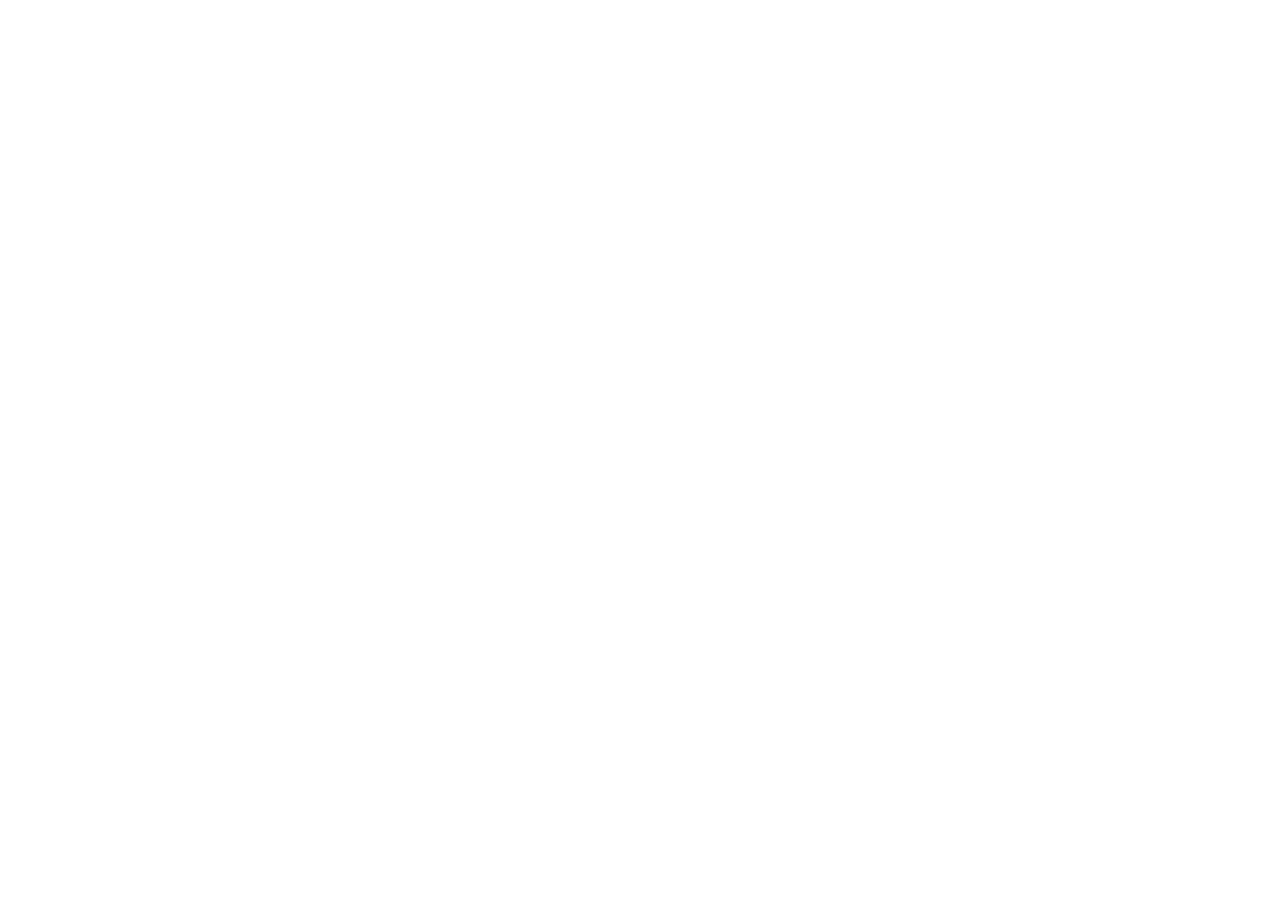
==== index.html @ 1848ff5e "iniciando projeto" ====
<!DOCTYPE html>
<html lang="pt-br">
<head>
    <meta charset="UTF-8">
    <meta name="viewport" content="width=device-width, initial-scale=1.0">
    <title>Projeto Redes Sociais</title>
    <link rel="stylesheet" href="Estilos/style.css">
</head>
<body>
    <main>
        <section id="telefone"></section>
        <section id="redes"></section>
    </main>
</body>
</html>
---- Estilos/style.css ----
@charset "UTF-8";

*{
    width: 0px;
    padding: 0px;
    font-family: Arial, Helvetica, sans-serif;
}
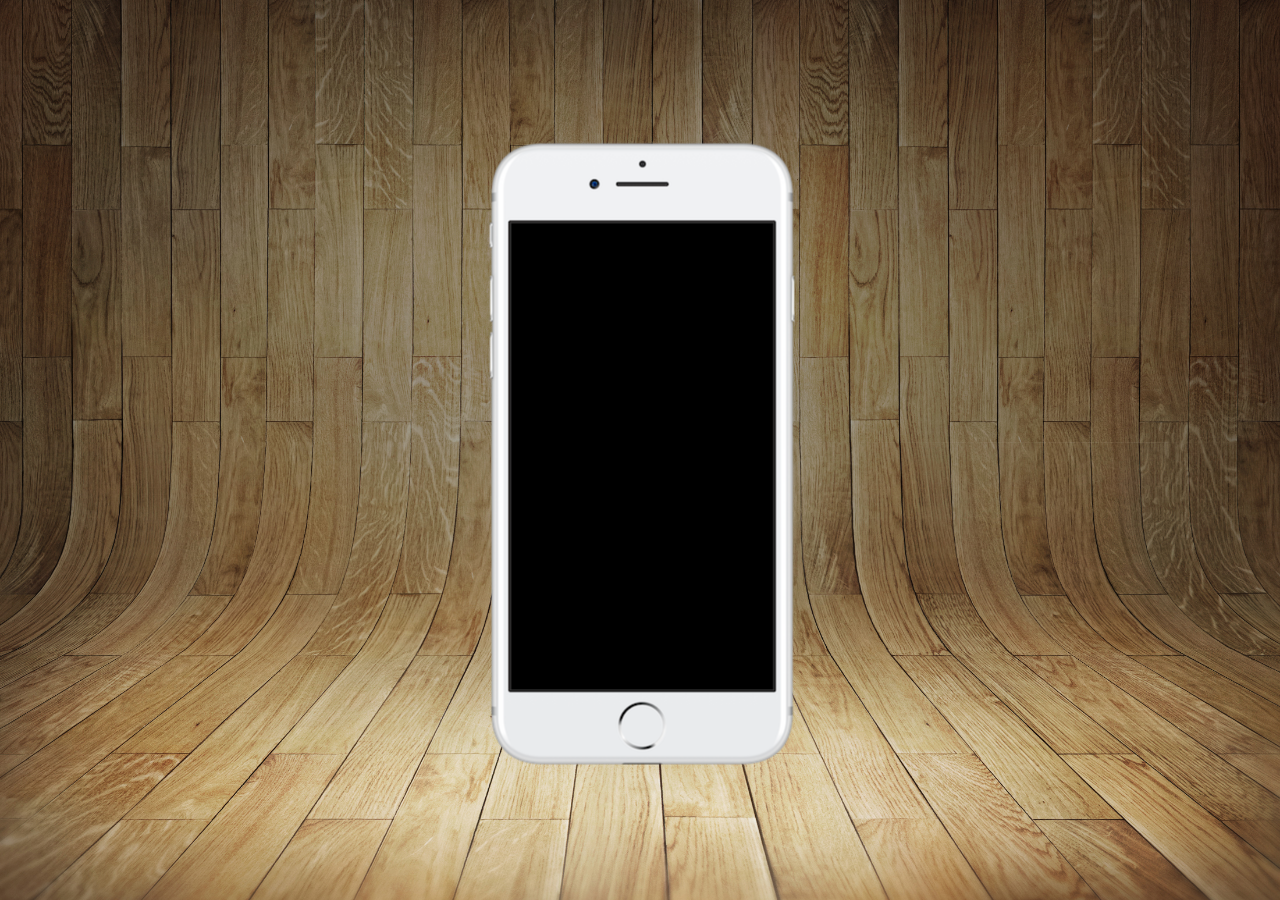
==== commit 80bf5c22: "arrumando projeto" ====
--- a/index.html
+++ b/index.html
@@ -5,10 +5,12 @@
     <meta name="viewport" content="width=device-width, initial-scale=1.0">
     <title>Projeto Redes Sociais</title>
     <link rel="stylesheet" href="Estilos/style.css">
+    <link rel="shortcut icon" href="Imagens/favicon.ico" type="image/x-icon">
 </head>
 <body>
     <main>
-        <section id="telefone"></section>
+        <section id="telefone">
+        </section>
         <section id="redes"></section>
     </main>
 </body>
--- a/Estilos/style.css
+++ b/Estilos/style.css
@@ -1,7 +1,34 @@
 @charset "UTF-8";
 
-*{
+* {
     width: 0px;
     padding: 0px;
     font-family: Arial, Helvetica, sans-serif;
+}
+
+html, body{
+    width: 99vw;
+    height: 99vh;
+    position: relative;
+}
+
+body{
+    background: url("../Imagens/fundo-madeira.jpg") no-repeat top center;
+    background-size: cover;
+    background-attachment: fixed;
+}
+
+
+section#telefone{
+    position: absolute;
+    top: 50%;
+    left: 50%;
+    transform: translate(-50%,-50%);
+
+    height: 627px;
+    width: 311px;
+    background-color: blue;
+
+    background: url("../Imagens/frame-iphone.png") no-repeat;
+    background-attachment: fixed;
 }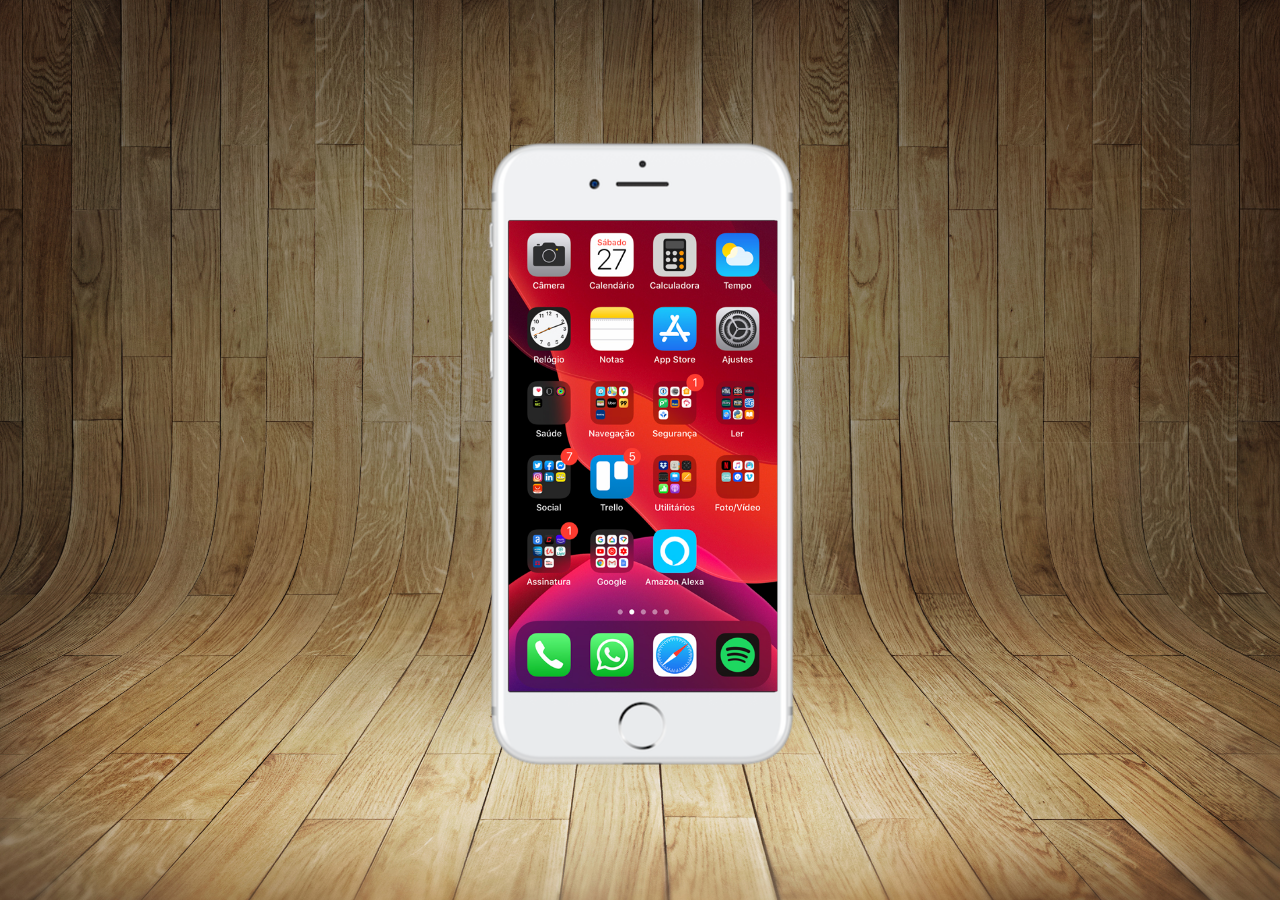
==== commit 3389236e: "att part 3 projeto" ====
--- a/index.html
+++ b/index.html
@@ -10,6 +10,7 @@
 <body>
     <main>
         <section id="telefone">
+            <iframe src="Paginas/home.html" name="tela" id="tela" frameborder="0"></iframe>
         </section>
         <section id="redes"></section>
     </main>
--- a/Estilos/style.css
+++ b/Estilos/style.css
@@ -27,8 +27,15 @@
 
     height: 627px;
     width: 311px;
-    background-color: blue;
 
     background: url("../Imagens/frame-iphone.png") no-repeat;
     background-attachment: fixed;
+}
+
+iframe#tela{
+    position: relative;
+    top: 80px;
+    left: 22px;
+    height: 471px;
+    width: 269px;
 }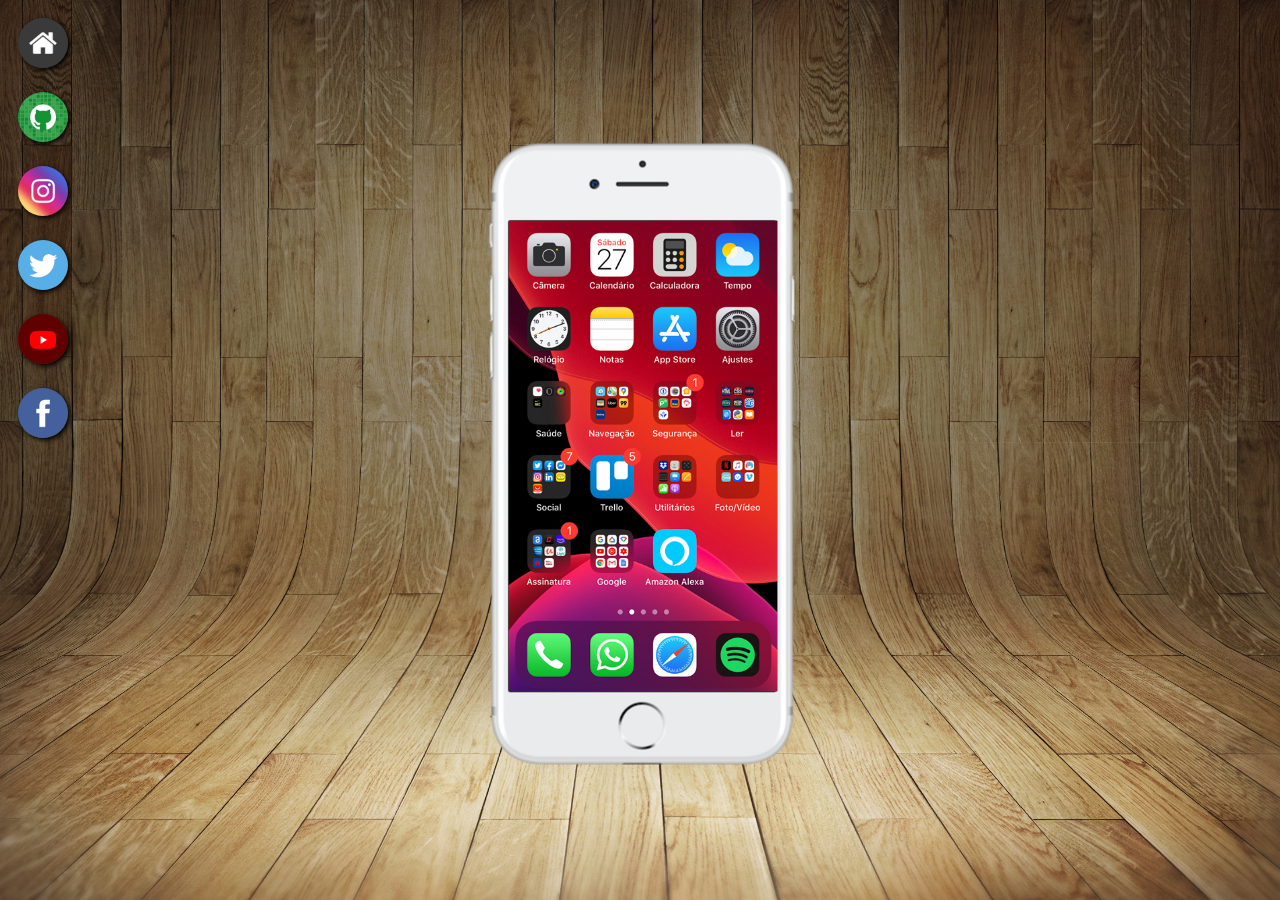
==== commit 152ccf3d: "att" ====
--- a/index.html
+++ b/index.html
@@ -10,9 +10,18 @@
 <body>
     <main>
         <section id="telefone">
-            <iframe src="Paginas/home.html" name="tela" id="tela" frameborder="0"></iframe>
+            <iframe src="Paginas/home.html" name="tela" id="tela" frameborder="0">
+                Seu navegador não é compativel com essa funcionalidade
+            </iframe>
         </section>
-        <section id="redes"></section>
+        <section id="redes">
+            <a href="#"><img src="Imagens/logo-home.jpg" alt="Home"></a> <br>
+            <a href="#"><img src="Imagens/logo-github.jpg" alt="Github"></a> <br>
+            <a href="#"><img src="Imagens/logo-instagram.jpg" alt="Instagram"></a> <br>
+            <a href="#"><img src="Imagens/logo-twitter.jpg" alt=""></a> <br>
+            <a href="#"><img src="Imagens/logo-youtube.jpg" alt="Youtube"></a> <br>
+            <a href="#"><img src="Imagens/logo-facebook.jpg" alt="Facebook"></a> <br>
+        </section>
     </main>
 </body>
 </html>--- a/Estilos/style.css
+++ b/Estilos/style.css
@@ -38,4 +38,17 @@
     left: 22px;
     height: 471px;
     width: 269px;
+}
+
+section#redes{
+    text-align: right;
+}
+
+
+section#redes img{
+    width: 50px;
+    margin: 10px;
+    border-radius: 50%;
+    box-shadow: 2px 2px 5px black;
+    text-align: right;
 }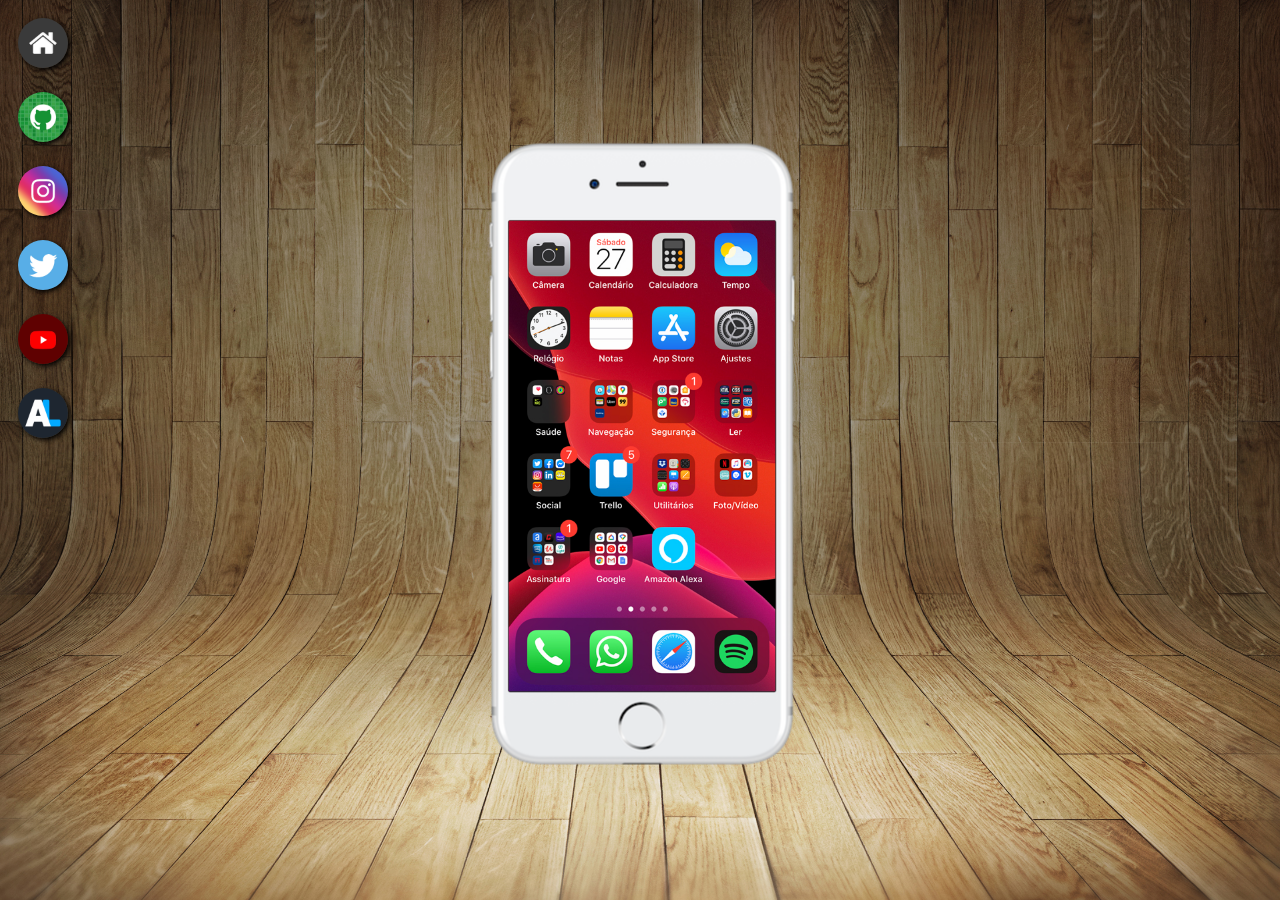
==== commit f9ede582: "modificando icones projeto" ====
--- a/index.html
+++ b/index.html
@@ -10,17 +10,17 @@
 <body>
     <main>
         <section id="telefone">
-            <iframe src="Paginas/home.html" name="tela" id="tela" frameborder="0">
+            <iframe src="home.html" name="tela" id="tela" frameborder="0">
                 Seu navegador não é compativel com essa funcionalidade
             </iframe>
         </section>
         <section id="redes">
-            <a href="#"><img src="Imagens/logo-home.jpg" alt="Home"></a> <br>
-            <a href="#"><img src="Imagens/logo-github.jpg" alt="Github"></a> <br>
-            <a href="#"><img src="Imagens/logo-instagram.jpg" alt="Instagram"></a> <br>
-            <a href="#"><img src="Imagens/logo-twitter.jpg" alt=""></a> <br>
-            <a href="#"><img src="Imagens/logo-youtube.jpg" alt="Youtube"></a> <br>
-            <a href="#"><img src="Imagens/logo-facebook.jpg" alt="Facebook"></a> <br>
+            <a href="home.html" target="tela"><img src="Imagens/logo-home.jpg" alt="Home"></a> <br>
+            <a href="#" target="tela"><img src="Imagens/logo-github.jpg" alt="Github"></a> <br>
+            <a href="#" target="tela"><img src="Imagens/logo-instagram.jpg" alt="Instagram"></a> <br>
+            <a href="#" target="tela"><img src="Imagens/logo-twitter.jpg" alt=""></a> <br>
+            <a href="#" target="tela"><img src="Imagens/logo-youtube.jpg" alt="Youtube"></a> <br>
+            <a href="site1.html" target="tela"><img src="Imagens/Design sem nome.png" alt="anilist"></a> <br>
         </section>
     </main>
 </body>
--- a/Estilos/style.css
+++ b/Estilos/style.css
@@ -37,11 +37,7 @@
     top: 80px;
     left: 22px;
     height: 471px;
-    width: 269px;
-}
-
-section#redes{
-    text-align: right;
+    width: 267px;
 }
 
 
@@ -50,5 +46,13 @@
     margin: 10px;
     border-radius: 50%;
     box-shadow: 2px 2px 5px black;
+    box-sizing: border-box;
     text-align: right;
+}
+
+section#redes img:hover{
+    border: 2px solid white;
+    transform: translate(-3px, -3px);
+    box-shadow: 5px 5px 10px black;
+    transition: transform .3s, boder 1s;
 }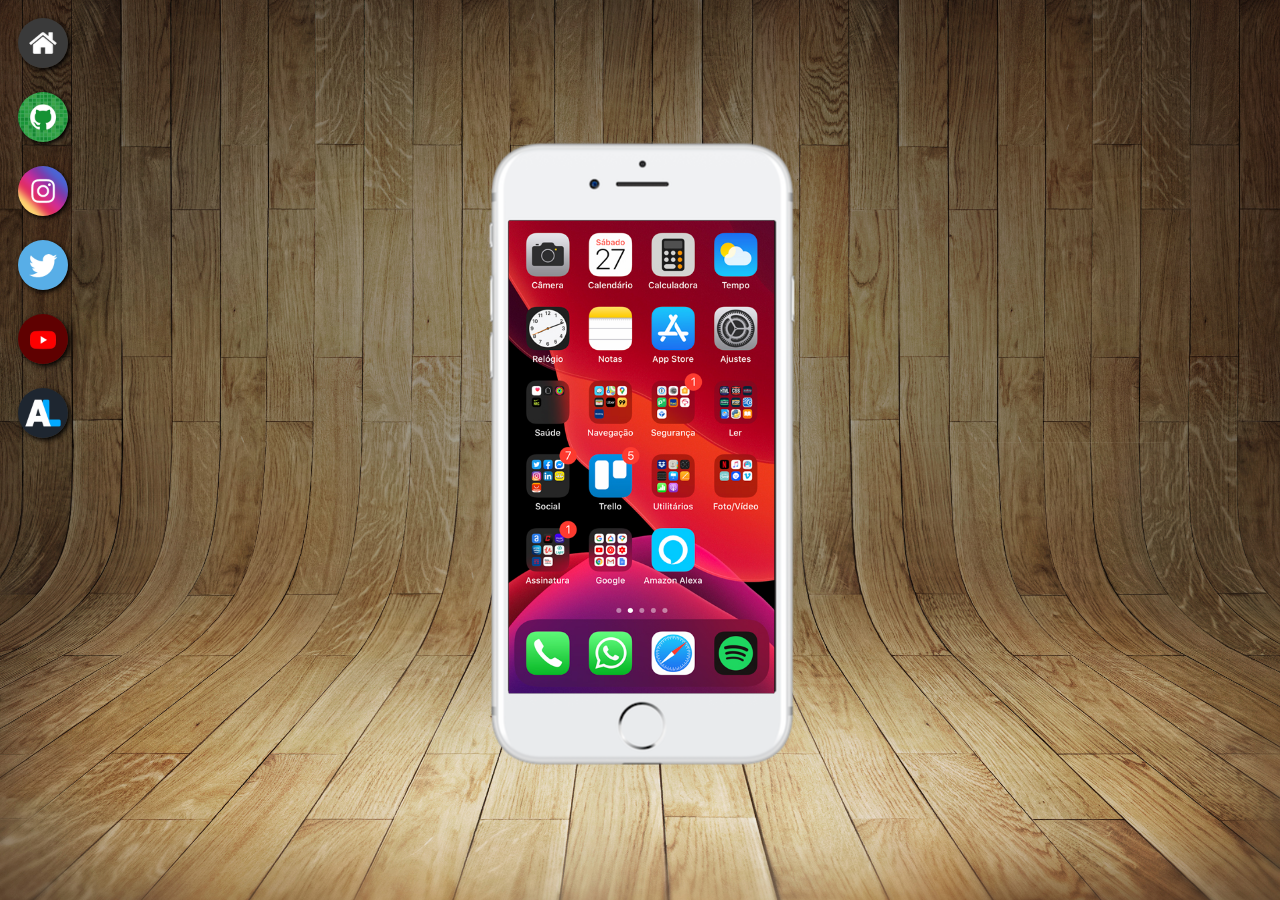
==== commit 944df342: "att fotos" ====
--- a/index.html
+++ b/index.html
@@ -16,10 +16,10 @@
         </section>
         <section id="redes">
             <a href="home.html" target="tela"><img src="Imagens/logo-home.jpg" alt="Home"></a> <br>
-            <a href="#" target="tela"><img src="Imagens/logo-github.jpg" alt="Github"></a> <br>
-            <a href="#" target="tela"><img src="Imagens/logo-instagram.jpg" alt="Instagram"></a> <br>
-            <a href="#" target="tela"><img src="Imagens/logo-twitter.jpg" alt=""></a> <br>
-            <a href="#" target="tela"><img src="Imagens/logo-youtube.jpg" alt="Youtube"></a> <br>
+            <a href="site3.html" target="tela"><img src="Imagens/logo-github.jpg" alt="Github"></a> <br>
+            <a href="site4.html" target="tela"><img src="Imagens/logo-instagram.jpg" alt="Instagram"></a> <br>
+            <a href="site5.html" target="tela"><img src="Imagens/logo-twitter.jpg" alt="Twitter"></a> <br>
+            <a href="site2.html" target="tela"><img src="Imagens/logo-youtube.jpg" alt="Youtube"></a> <br>
             <a href="site1.html" target="tela"><img src="Imagens/Design sem nome.png" alt="anilist"></a> <br>
         </section>
     </main>
--- a/Estilos/style.css
+++ b/Estilos/style.css
@@ -36,8 +36,8 @@
     position: relative;
     top: 80px;
     left: 22px;
-    height: 471px;
-    width: 267px;
+    height: 473px;
+    width: 266px;
 }
 
 
@@ -55,4 +55,4 @@
     transform: translate(-3px, -3px);
     box-shadow: 5px 5px 10px black;
     transition: transform .3s, boder 1s;
-}+}
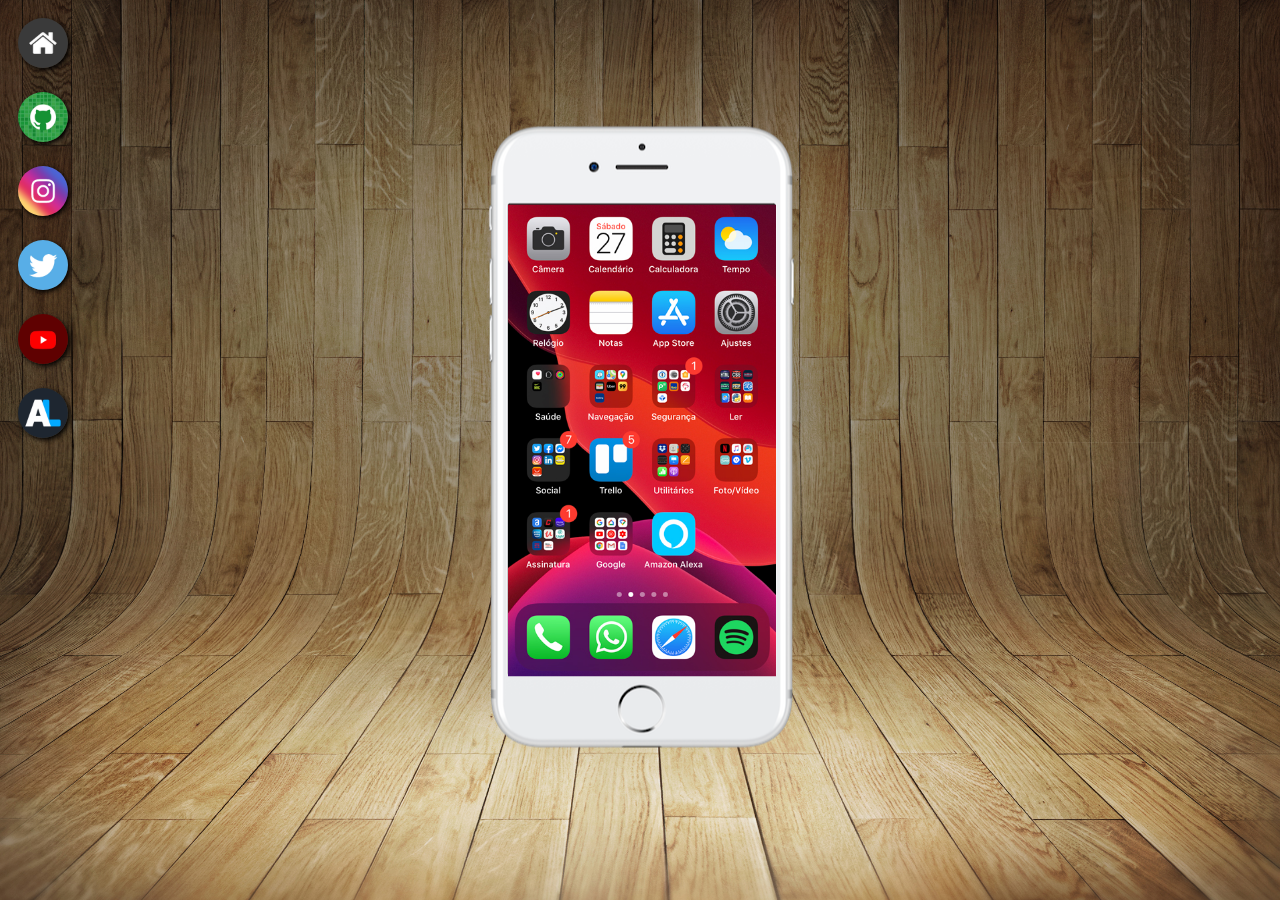
==== commit e115221a: "Finalizando projeto" ====
--- a/index.html
+++ b/index.html
@@ -16,11 +16,11 @@
         </section>
         <section id="redes">
             <a href="home.html" target="tela"><img src="Imagens/logo-home.jpg" alt="Home"></a> <br>
-            <a href="site3.html" target="tela"><img src="Imagens/logo-github.jpg" alt="Github"></a> <br>
-            <a href="site4.html" target="tela"><img src="Imagens/logo-instagram.jpg" alt="Instagram"></a> <br>
-            <a href="site5.html" target="tela"><img src="Imagens/logo-twitter.jpg" alt="Twitter"></a> <br>
-            <a href="site2.html" target="tela"><img src="Imagens/logo-youtube.jpg" alt="Youtube"></a> <br>
-            <a href="site1.html" target="tela"><img src="Imagens/Design sem nome.png" alt="anilist"></a> <br>
+            <a href="site1.html" target="tela"><img src="Imagens/logo-github.jpg" alt="Github"></a> <br>
+            <a href="site2.html" target="tela"><img src="Imagens/logo-instagram.jpg" alt="Instagram"></a> <br>
+            <a href="site3.html" target="tela"><img src="Imagens/logo-twitter.jpg" alt="Twitter"></a> <br>
+            <a href="site4.html" target="tela"><img src="Imagens/logo-youtube.jpg" alt="Youtube"></a> <br>
+            <a href="site5.html" target="tela"><img src="Imagens/Design sem nome.png" alt="anilist"></a> <br>
         </section>
     </main>
 </body>
--- a/Estilos/style.css
+++ b/Estilos/style.css
@@ -21,12 +21,12 @@
 
 section#telefone{
     position: absolute;
-    top: 50%;
+    top: 48%;
     left: 50%;
     transform: translate(-50%,-50%);
 
-    height: 627px;
-    width: 311px;
+    height: 625px;
+    width: 312px;
 
     background: url("../Imagens/frame-iphone.png") no-repeat;
     background-attachment: fixed;
@@ -34,10 +34,10 @@
 
 iframe#tela{
     position: relative;
-    top: 80px;
+    top: 81px;
     left: 22px;
-    height: 473px;
-    width: 266px;
+    height: 472px;
+    width: 268px;
 }
 
 
